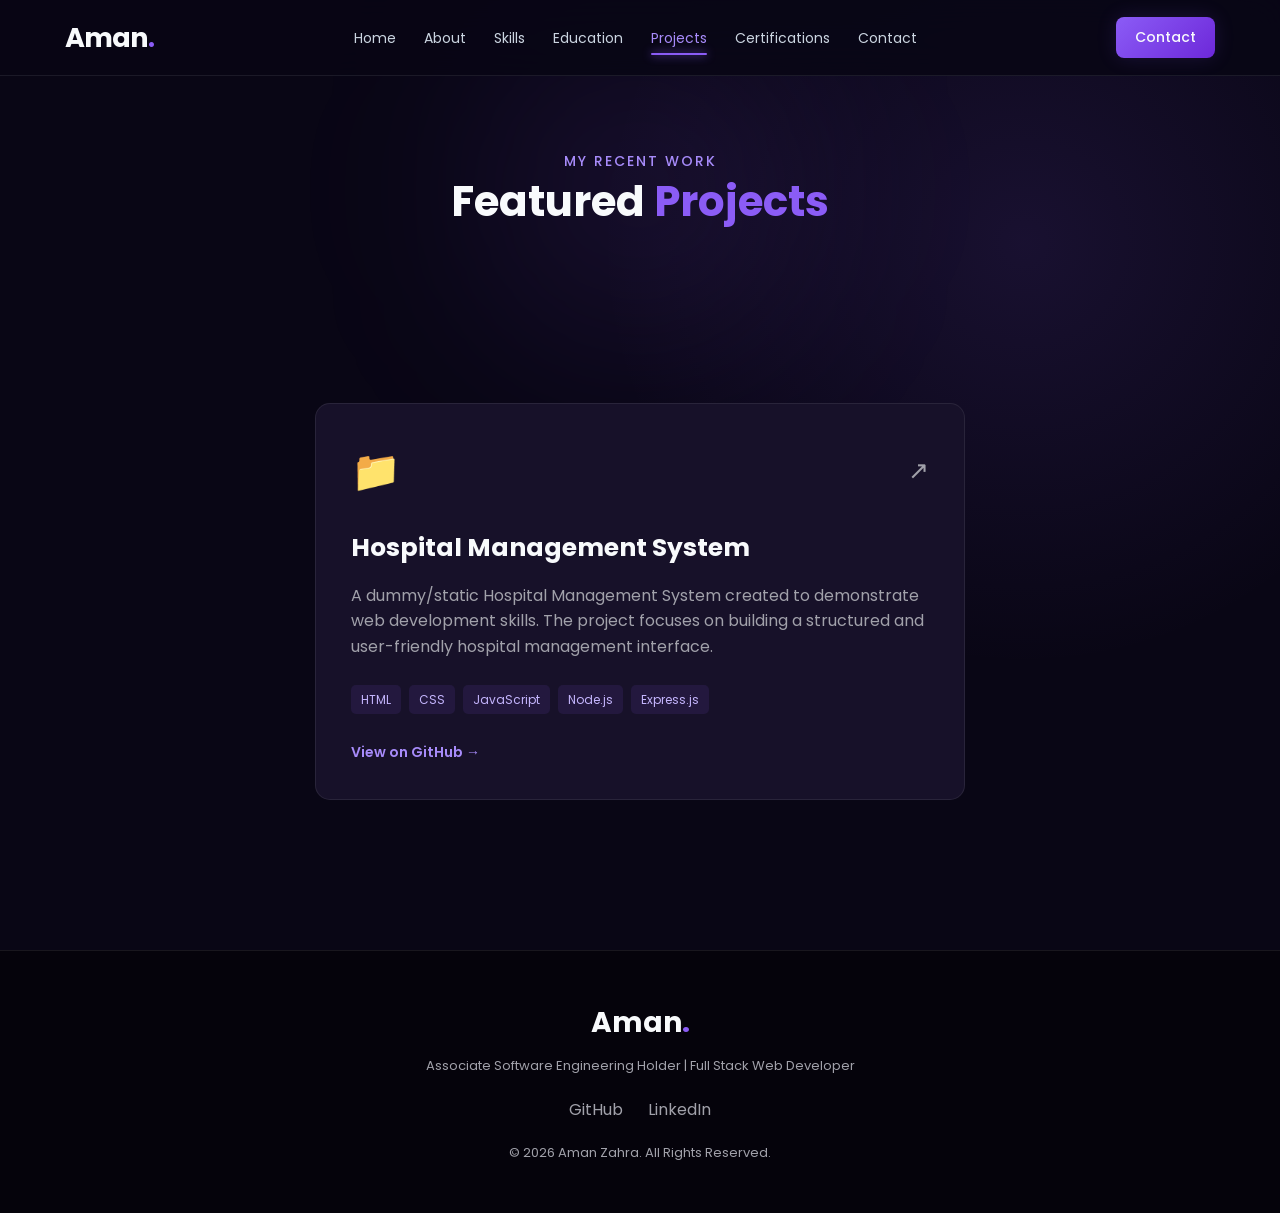
==== projects.html @ 75322917 "updated" ====
<!DOCTYPE html>
<html lang="en">

<head>

    <meta charset="UTF-8">

    <meta name="viewport"
          content="width=device-width, initial-scale=1.0">

    <title>Projects | Aman Zahra</title>


    <link rel="preconnect"
          href="https://fonts.googleapis.com">

    <link rel="preconnect"
          href="https://fonts.gstatic.com"
          crossorigin>


    <link
        href="https://fonts.googleapis.com/css2?family=Poppins:wght@300;400;500;600;700&display=swap"
        rel="stylesheet">


    <link rel="stylesheet"
          href="style.css">

</head>


<body>


<header class="header">

    <nav class="navbar">


        <a href="index.html"
           class="logo">

            Aman<span>.</span>

        </a>


        <ul class="nav-links"
            id="navLinks">


            <li>
                <a href="index.html">
                    Home
                </a>
            </li>


            <li>
                <a href="about.html">
                    About
                </a>
            </li>


            <li>
                <a href="skills.html">
                    Skills
                </a>
            </li>


            <li>
                <a href="education.html">
                    Education
                </a>
            </li>


            <li>
                <a href="projects.html"
                   class="active-link">
                    Projects
                </a>
            </li>


            <li>
                <a href="certifications.html">
                    Certifications
                </a>
            </li>


            <li>
                <a href="contact.html">
                    Contact
                </a>
            </li>


        </ul>


        <a href="contact.html"
           class="nav-btn">

            Contact

        </a>


        <button
            class="menu-btn"
            id="menuBtn"
            type="button"
            aria-label="Open navigation menu"
            aria-expanded="false">

            ☰

        </button>


    </nav>

</header>


<main>


    <section class="page-hero">

        <div class="section-title">

            <p>
                My Recent Work
            </p>


            <h1>
                Featured <span>Projects</span>
            </h1>

        </div>

    </section>


    <section class="section projects-section">


        <div class="project-container">


            <div class="project-card">


                <div class="project-top">


                    <div class="folder-icon">
                        📁
                    </div>


                    <a
                        href="https://github.com/aman123zahra/Hospital-Management-System"
                        target="_blank"
                        rel="noopener noreferrer"
                        class="github-icon"
                        aria-label="View project on GitHub">

                        ↗

                    </a>


                </div>


                <h3>
                    Hospital Management System
                </h3>


                <p>

                    A dummy/static Hospital Management System
                    created to demonstrate web development skills.
                    The project focuses on building a structured
                    and user-friendly hospital management interface.

                </p>


                <div class="technologies">

                    <span>HTML</span>

                    <span>CSS</span>

                    <span>JavaScript</span>

                    <span>Node.js</span>

                    <span>Express.js</span>

                </div>


                <a
                    href="https://github.com/aman123zahra/Hospital-Management-System"
                    target="_blank"
                    rel="noopener noreferrer"
                    class="project-link">

                    View on GitHub →

                </a>


            </div>


        </div>


    </section>


</main>


<footer>


    <div class="footer-content">


        <h2>
            Aman<span>.</span>
        </h2>


        <p>
            Associate Software Engineering Holder |
            Full Stack Web Developer
        </p>


        <div class="social-links">


            <a
                href="https://github.com/aman123zahra"
                target="_blank"
                rel="noopener noreferrer">

                GitHub

            </a>


            <a href="#">
                LinkedIn
            </a>


        </div>


        <p class="copyright">

            © 2026 Aman Zahra.
            All Rights Reserved.

        </p>


    </div>


</footer>


<script src="script.js"></script>


</body>

</html>
---- style.css ----
/* =========================================
   GLOBAL
========================================= */

* {
    margin: 0;
    padding: 0;
    box-sizing: border-box;
    scroll-behavior: smooth;
}

:root {
    --primary: #8b5cf6;
    --primary-light: #a78bfa;
    --secondary: #6d28d9;

    --dark: #090615;
    --dark-2: #0f0a1f;
    --card: #171129;

    --text: #f8fafc;
    --muted: #a1a1aa;

    --border: rgba(255, 255, 255, 0.08);

    --glow: rgba(139, 92, 246, 0.25);
}

html {
    scroll-behavior: smooth;
}

body {
    font-family: "Poppins", sans-serif;
    background:
        radial-gradient(
            circle at 80% 20%,
            rgba(139, 92, 246, 0.12),
            transparent 30%
        ),
        var(--dark);

    color: var(--text);
    line-height: 1.6;

    min-height: 100vh;
}

a {
    text-decoration: none;
    color: inherit;
}

ul {
    list-style: none;
}


/* =========================================
   NAVBAR
========================================= */

.header {
    width: 100%;

    position: fixed;
    top: 0;
    left: 0;

    z-index: 1000;

    background: rgba(9, 6, 21, 0.88);

    backdrop-filter: blur(18px);

    border-bottom: 1px solid var(--border);
}

.navbar {
    max-width: 1200px;

    height: 75px;

    margin: auto;

    padding: 0 25px;

    display: flex;

    align-items: center;

    justify-content: space-between;
}


/* Logo */

.logo {
    font-size: 27px;

    font-weight: 700;

    letter-spacing: -1px;
}

.logo span {
    color: var(--primary);
}


/* Desktop Navigation */

.nav-links {
    display: flex;

    align-items: center;

    gap: 28px;
}

.nav-links a {
    position: relative;

    color: #cbd5e1;

    font-size: 14px;

    transition: 0.3s;
}

.nav-links a:hover {
    color: var(--primary-light);
}


/* Active Page */

.nav-links .active-link {
    color: var(--primary-light);
}

.nav-links .active-link::after {
    content: "";

    position: absolute;

    left: 0;
    bottom: -7px;

    width: 100%;
    height: 2px;

    border-radius: 10px;

    background: var(--primary);

    box-shadow:
        0 0 10px var(--primary);
}


/* Contact Button */

.nav-btn {
    background:
        linear-gradient(
            135deg,
            var(--primary),
            var(--secondary)
        );

    padding: 9px 19px;

    border-radius: 8px;

    font-size: 14px;

    font-weight: 500;

    transition: 0.3s;

    box-shadow:
        0 0 20px rgba(139, 92, 246, 0.15);
}

.nav-btn:hover {
    transform: translateY(-2px);

    box-shadow:
        0 8px 25px rgba(139, 92, 246, 0.3);
}


/* Mobile Menu Button */

.menu-btn {
    display: none;

    background: transparent;

    border: none;

    color: white;

    font-size: 28px;

    cursor: pointer;

    line-height: 1;

    padding: 5px;
}


/* =========================================
   HOME HERO
========================================= */

.hero {
    min-height: 100vh;

    max-width: 1200px;

    margin: auto;

    padding:
        120px 25px
        70px;

    display: flex;

    align-items: center;

    justify-content: space-between;

    gap: 60px;

    position: relative;
}


/* Background glow */

.hero::before {
    content: "";

    position: absolute;

    width: 350px;
    height: 350px;

    left: -150px;
    top: 25%;

    background:
        rgba(139, 92, 246, 0.12);

    filter: blur(100px);

    border-radius: 50%;

    pointer-events: none;
}

.hero-content {
    max-width: 680px;

    position: relative;

    z-index: 2;
}

.hello {
    color: var(--primary-light);

    font-size: 18px;

    font-weight: 500;

    margin-bottom: 10px;
}

.hero h1 {
    font-size: clamp(45px, 7vw, 75px);

    line-height: 1.1;

    margin-bottom: 15px;

    letter-spacing: -2px;
}

.hero h1 span {
    color: var(--primary);
}

.hero h2 {
    color: #d4d4d8;

    font-size: 28px;

    margin-bottom: 20px;
}

.hero-text {
    color: var(--muted);

    max-width: 620px;

    margin-bottom: 30px;
}


/* Buttons */

.hero-buttons {
    display: flex;

    gap: 15px;

    flex-wrap: wrap;
}

.btn {
    display: inline-block;

    padding: 12px 24px;

    border-radius: 8px;

    font-weight: 500;

    transition: 0.3s;
}

.primary-btn {
    background:
        linear-gradient(
            135deg,
            var(--primary),
            var(--secondary)
        );

    box-shadow:
        0 8px 25px rgba(139, 92, 246, 0.2);
}

.primary-btn:hover {
    transform: translateY(-3px);

    box-shadow:
        0 12px 30px rgba(139, 92, 246, 0.35);
}

.secondary-btn {
    border: 1px solid var(--primary);

    color: var(--primary-light);
}

.secondary-btn:hover {
    background: var(--primary);

    color: white;

    transform: translateY(-3px);
}


/* =========================================
   HERO IMAGE PLACEHOLDER
========================================= */

.hero-image {
    display: flex;

    justify-content: center;

    align-items: center;

    position: relative;

    z-index: 2;
}


/*
    Later we can replace this circle
    with your laptop image.

    For now it keeps the AZ design.
*/

.profile-circle {
    width: 300px;
    height: 300px;

    border-radius: 50%;

    background:
        linear-gradient(
            135deg,
            var(--primary),
            var(--secondary)
        );

    display: flex;

    align-items: center;

    justify-content: center;

    box-shadow:
        0 0 60px
        rgba(139, 92, 246, 0.35);

    animation:
        floating 4s ease-in-out infinite;
}

.profile-circle span {
    width: 260px;
    height: 260px;

    border-radius: 50%;

    background:
        linear-gradient(
            145deg,
            #151026,
            #0d0918
        );

    display: flex;

    align-items: center;

    justify-content: center;

    font-size: 65px;

    font-weight: 700;

    color: var(--primary-light);

    border: 1px solid
        rgba(255, 255, 255, 0.08);
}

@keyframes floating {

    0%,
    100% {
        transform: translateY(0);
    }

    50% {
        transform: translateY(-15px);
    }
}


/* =========================================
   PAGE HERO
========================================= */

.page-hero {
    padding-top: 150px;

    padding-bottom: 40px;

    min-height: 320px;

    display: flex;

    align-items: center;

    justify-content: center;

    text-align: center;

    position: relative;
}

.page-hero::before {
    content: "";

    position: absolute;

    width: 300px;
    height: 300px;

    top: 40px;

    background:
        rgba(139, 92, 246, 0.12);

    filter: blur(100px);

    border-radius: 50%;

    z-index: -1;
}


/* =========================================
   COMMON SECTION
========================================= */

.section {
    max-width: 1200px;

    margin: auto;

    padding:
        80px 25px
        100px;
}

.section-title {
    text-align: center;

    margin-bottom: 55px;
}

.section-title p {
    color: var(--primary-light);

    font-size: 14px;

    font-weight: 500;

    text-transform: uppercase;

    letter-spacing: 2px;
}

.section-title h1,
.section-title h2 {
    font-size: 42px;

    margin-top: 5px;

    line-height: 1.2;
}

.section-title h1 span,
.section-title h2 span {
    color: var(--primary);
}


/* =========================================
   ABOUT
========================================= */

.about-container {
    display: grid;

    grid-template-columns:
        0.8fr 1.5fr;

    gap: 40px;

    align-items: center;
}

.about-card {
    background:
        linear-gradient(
            145deg,
            rgba(23, 17, 41, 0.95),
            rgba(15, 10, 31, 0.95)
        );

    border: 1px solid var(--border);

    padding: 40px;

    border-radius: 15px;

    text-align: center;

    transition: 0.3s;
}

.about-card:hover {
    transform: translateY(-5px);

    border-color:
        rgba(139, 92, 246, 0.4);

    box-shadow:
        0 15px 40px rgba(0, 0, 0, 0.25);
}

.about-icon {
    font-size: 45px;

    margin-bottom: 15px;
}

.about-card h3 {
    margin-bottom: 10px;
}

.about-card p,
.about-content p {
    color: var(--muted);
}

.about-content h3 {
    font-size: 28px;

    margin-bottom: 20px;
}

.about-content p {
    margin-bottom: 15px;
}


/* =========================================
   SKILLS
========================================= */

.skills-section {
    max-width: 1300px;
}

.skills-container {
    display: grid;

    grid-template-columns:
        repeat(4, 1fr);

    gap: 18px;
}

.skill-card {
    background: var(--card);

    border: 1px solid var(--border);

    border-radius: 12px;

    padding: 25px 15px;

    text-align: center;

    transition: 0.3s;
}

.skill-card:hover {
    transform: translateY(-7px);

    border-color:
        var(--primary);

    box-shadow:
        0 15px 35px
        rgba(139, 92, 246, 0.12);
}

.skill-icon {
    width: 55px;
    height: 55px;

    margin:
        auto auto 15px;

    border-radius: 12px;

    display: flex;

    align-items: center;

    justify-content: center;

    background:
        rgba(139, 92, 246, 0.12);

    color: var(--primary-light);

    font-weight: 700;

    font-size: 13px;

    border:
        1px solid
        rgba(139, 92, 246, 0.15);
}

.skill-card h3 {
    font-size: 17px;

    margin-bottom: 5px;
}

.skill-card p {
    color: var(--muted);

    font-size: 12px;
}


/* =========================================
   EDUCATION
========================================= */

.timeline {
    max-width: 800px;

    margin: auto;

    position: relative;
}

.timeline::before {
    content: "";

    position: absolute;

    left: 10px;

    top: 0;

    height: 100%;

    width: 2px;

    background:
        linear-gradient(
            var(--primary),
            transparent
        );
}

.timeline-item {
    position: relative;

    padding-left: 50px;
}

.timeline-dot {
    position: absolute;

    left: 1px;

    top: 5px;

    width: 20px;

    height: 20px;

    border-radius: 50%;

    background: var(--primary);

    border: 4px solid var(--dark);

    box-shadow:
        0 0 15px
        rgba(139, 92, 246, 0.6);
}

.timeline-content {
    background: var(--card);

    border: 1px solid var(--border);

    border-radius: 12px;

    padding: 30px;
}

.timeline-content .date {
    display: inline-block;

    color: var(--primary-light);

    font-size: 13px;

    margin-bottom: 10px;
}

.timeline-content h3 {
    font-size: 22px;

    margin-bottom: 5px;
}

.timeline-content h4 {
    color: #cbd5e1;

    margin-bottom: 15px;
}

.timeline-content p {
    color: var(--muted);
}


/* =========================================
   PROJECTS
========================================= */

.projects-section {
    max-width: 1000px;
}

.project-container {
    display: flex;

    justify-content: center;
}

.project-card {
    width: 100%;

    max-width: 650px;

    background: var(--card);

    border: 1px solid var(--border);

    padding: 35px;

    border-radius: 15px;

    transition: 0.3s;
}

.project-card:hover {
    transform: translateY(-8px);

    border-color:
        var(--primary);

    box-shadow:
        0 20px 45px
        rgba(0, 0, 0, 0.3);
}

.project-top {
    display: flex;

    align-items: center;

    justify-content: space-between;

    margin-bottom: 25px;
}

.folder-icon {
    font-size: 40px;
}

.github-icon {
    font-size: 25px;

    color: var(--muted);

    transition: 0.3s;
}

.github-icon:hover {
    color: var(--primary-light);
}

.project-card h3 {
    font-size: 25px;

    margin-bottom: 15px;
}

.project-card > p {
    color: var(--muted);

    margin-bottom: 25px;
}

.technologies {
    display: flex;

    flex-wrap: wrap;

    gap: 8px;

    margin-bottom: 25px;
}

.technologies span {
    background:
        rgba(139, 92, 246, 0.1);

    color: #c4b5fd;

    padding: 5px 10px;

    border-radius: 5px;

    font-size: 12px;
}

.project-link {
    color: var(--primary-light);

    font-size: 14px;

    font-weight: 600;

    transition: 0.3s;
}

.project-link:hover {
    color: white;
}


/* =========================================
   CERTIFICATIONS
========================================= */

.certificate-container {
    max-width: 700px;

    margin: auto;
}

.certificate-card {
    background: var(--card);

    border: 1px solid var(--border);

    padding: 30px;

    border-radius: 15px;

    display: flex;

    align-items: center;

    gap: 25px;

    transition: 0.3s;
}

.certificate-card:hover {
    border-color:
        var(--primary);

    transform: translateY(-5px);

    box-shadow:
        0 15px 35px
        rgba(139, 92, 246, 0.12);
}

.certificate-icon {
    width: 65px;
    height: 65px;

    flex-shrink: 0;

    border-radius: 12px;

    display: flex;

    align-items: center;

    justify-content: center;

    background:
        rgba(139, 92, 246, 0.12);

    font-size: 30px;
}

.certificate-card h3 {
    margin-bottom: 5px;
}

.certificate-card p {
    color: #cbd5e1;
}

.certificate-card span {
    color: var(--primary-light);

    font-size: 13px;
}


/* =========================================
   CONTACT
========================================= */

.contact-section {
    max-width: 1100px;
}

.contact-container {
    display: grid;

    grid-template-columns:
        1fr 1fr;

    gap: 30px;
}

.contact-info,
.contact-box {
    background: var(--card);

    border: 1px solid var(--border);

    border-radius: 15px;

    padding: 35px;
}

.contact-info h3,
.contact-box h3 {
    font-size: 25px;

    margin-bottom: 15px;
}

.contact-info > p,
.contact-box > p {
    color: var(--muted);

    margin-bottom: 25px;
}

.contact-item {
    display: flex;

    align-items: center;

    gap: 15px;

    margin-bottom: 20px;
}

.contact-item > span {
    width: 45px;
    height: 45px;

    flex-shrink: 0;

    display: flex;

    align-items: center;

    justify-content: center;

    background:
        rgba(139, 92, 246, 0.1);

    border-radius: 10px;
}

.contact-item p {
    color: var(--muted);

    font-size: 13px;
}


/* =========================================
   FOOTER
========================================= */

footer {
    background: #05030b;

    border-top:
        1px solid var(--border);

    padding: 50px 25px;

    text-align: center;

    margin-top: 50px;
}

.footer-content h2 {
    font-size: 28px;

    margin-bottom: 10px;
}

.footer-content h2 span {
    color: var(--primary);
}

.footer-content > p {
    color: var(--muted);

    font-size: 13px;
}

.social-links {
    display: flex;

    justify-content: center;

    gap: 25px;

    margin: 20px 0;
}

.social-links a {
    color: var(--muted);

    transition: 0.3s;
}

.social-links a:hover {
    color: var(--primary-light);
}

.copyright {
    margin-top: 20px;
}


/* =========================================
   TABLET
========================================= */

@media (max-width: 1000px) {

    .nav-links {
        gap: 15px;
    }

    .nav-links a {
        font-size: 13px;
    }

    .skills-container {
        grid-template-columns:
            repeat(3, 1fr);
    }
}


/* =========================================
   MOBILE NAVIGATION
========================================= */

@media (max-width: 900px) {

    .navbar {
        height: 70px;

        padding:
            0 20px;
    }

    .nav-btn {
        display: none;
    }

    .menu-btn {
        display: block;
    }

    .nav-links {
        position: absolute;

        top: 70px;

        left: 0;

        width: 100%;

        background:
            rgba(9, 6, 21, 0.98);

        backdrop-filter: blur(20px);

        display: none;

        flex-direction: column;

        align-items: stretch;

        gap: 0;

        padding:
            12px 0 18px;

        border-bottom:
            1px solid var(--border);

        box-shadow:
            0 15px 30px
            rgba(0, 0, 0, 0.3);
    }

    .nav-links.active {
        display: flex;
    }

    .nav-links li {
        width: 100%;

        text-align: center;
    }

    .nav-links a {
        display: block;

        width: 100%;

        padding: 13px 20px;

        font-size: 15px;

        color: #e2e8f0;
    }

    .nav-links a:hover {
        background:
            rgba(139, 92, 246, 0.08);
    }

    .nav-links .active-link::after {
        display: none;
    }

    .nav-links .active-link {
        color: var(--primary-light);

        background:
            rgba(139, 92, 246, 0.08);
    }


    /* Hero */

    .hero {
        text-align: center;

        flex-direction: column-reverse;

        justify-content: center;

        padding-top: 120px;
    }

    .hero-buttons {
        justify-content: center;
    }


    /* About */

    .about-container {
        grid-template-columns: 1fr;
    }


    /* Contact */

    .contact-container {
        grid-template-columns: 1fr;
    }


    /* Skills */

    .skills-container {
        grid-template-columns:
            repeat(2, 1fr);
    }

}


/* =========================================
   SMALL MOBILE
========================================= */

@media (max-width: 600px) {

    .navbar {
        padding:
            0 18px;
    }

    .logo {
        font-size: 24px;
    }


    .hero {
        padding:
            110px 18px
            60px;
    }

    .hero h1 {
        font-size: 45px;

        letter-spacing: -1px;
    }

    .hero h2 {
        font-size: 22px;
    }

    .hero-text {
        font-size: 14px;
    }


    .profile-circle {
        width: 220px;
        height: 220px;
    }

    .profile-circle span {
        width: 190px;
        height: 190px;

        font-size: 45px;
    }


    .section {
        padding:
            65px 18px
            80px;
    }


    .page-hero {
        padding:
            130px 18px
            30px;

        min-height: 270px;
    }


    .section-title h1,
    .section-title h2 {
        font-size: 32px;
    }


    .skills-container {
        grid-template-columns:
            1fr 1fr;

        gap: 12px;
    }


    .skill-card {
        padding:
            20px 10px;
    }


    .skill-card h3 {
        font-size: 15px;
    }


    .skill-card p {
        font-size: 11px;
    }


    .project-card {
        padding: 25px;
    }


    .project-card h3 {
        font-size: 21px;
    }


    .certificate-card {
        padding: 20px;

        gap: 15px;
    }


    .certificate-icon {
        width: 55px;
        height: 55px;

        font-size: 25px;
    }


    .contact-info,
    .contact-box {
        padding: 25px;
    }


    .timeline-item {
        padding-left: 40px;
    }

}


/* =========================================
   VERY SMALL PHONES
========================================= */

@media (max-width: 400px) {

    .skills-container {
        grid-template-columns: 1fr;
    }

    .hero h1 {
        font-size: 38px;
    }

    .hero-buttons {
        flex-direction: column;
    }

    .btn {
        width: 100%;

        text-align: center;
    }

    .timeline-content {
        padding: 22px;
    }

    .timeline-content h3 {
        font-size: 19px;
    }
}
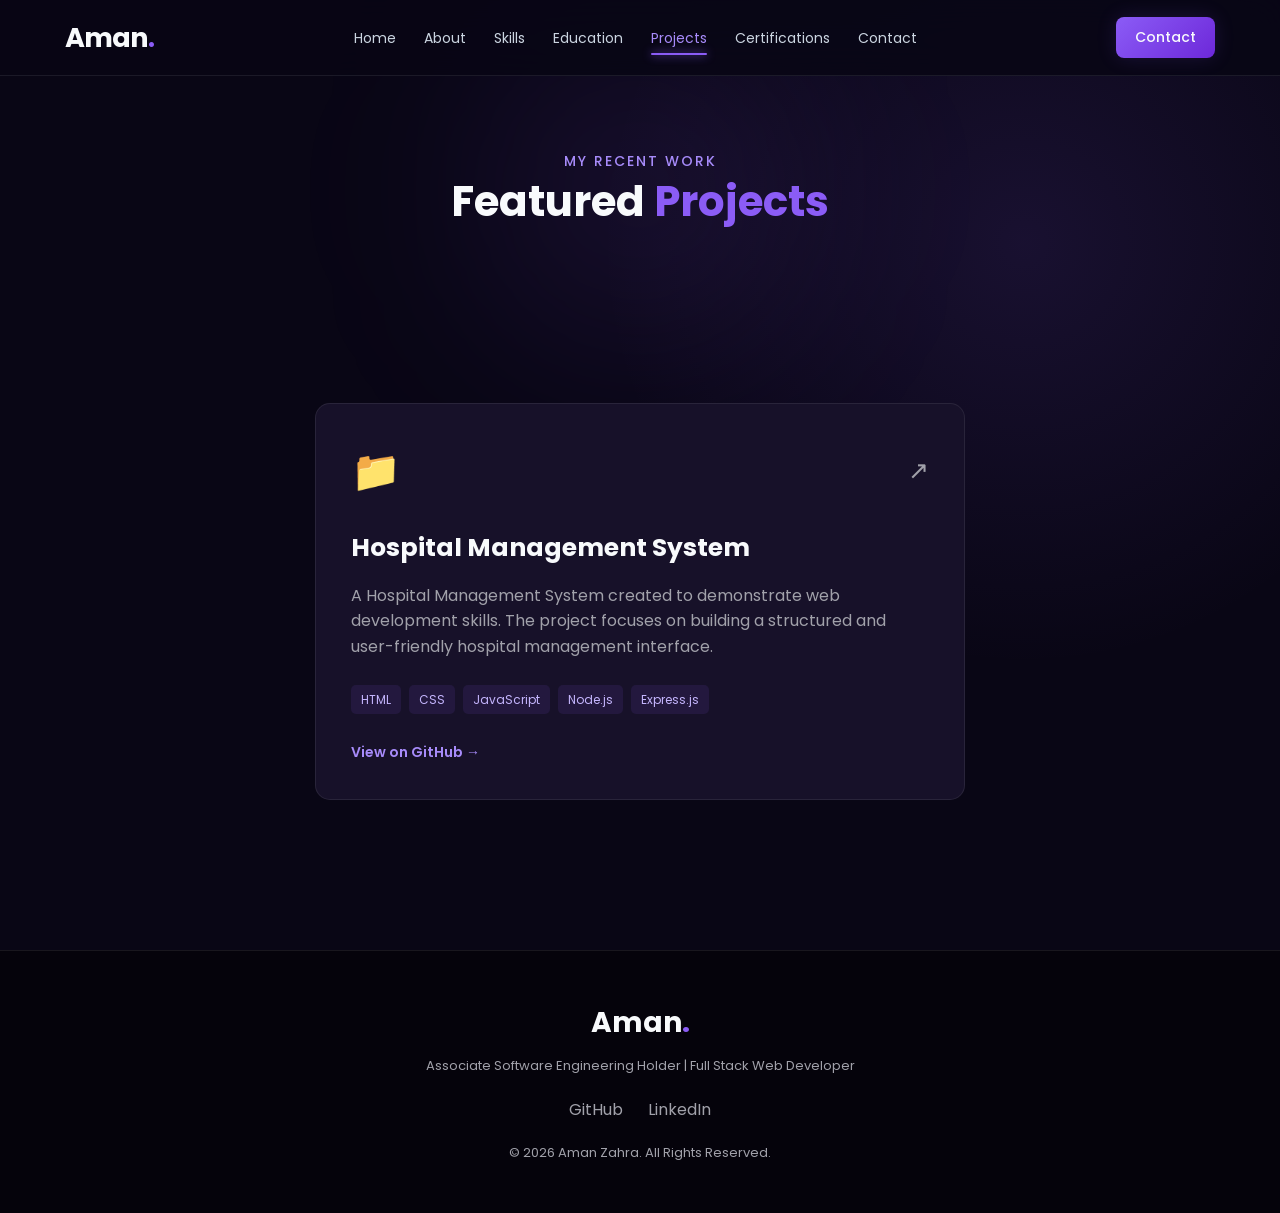
==== commit 8a8ae0ba: "Update projects.html" ====
--- a/projects.html
+++ b/projects.html
@@ -188,7 +188,7 @@
 
                 <p>
 
-                    A dummy/static Hospital Management System
+                    A Hospital Management System
                     created to demonstrate web development skills.
                     The project focuses on building a structured
                     and user-friendly hospital management interface.
